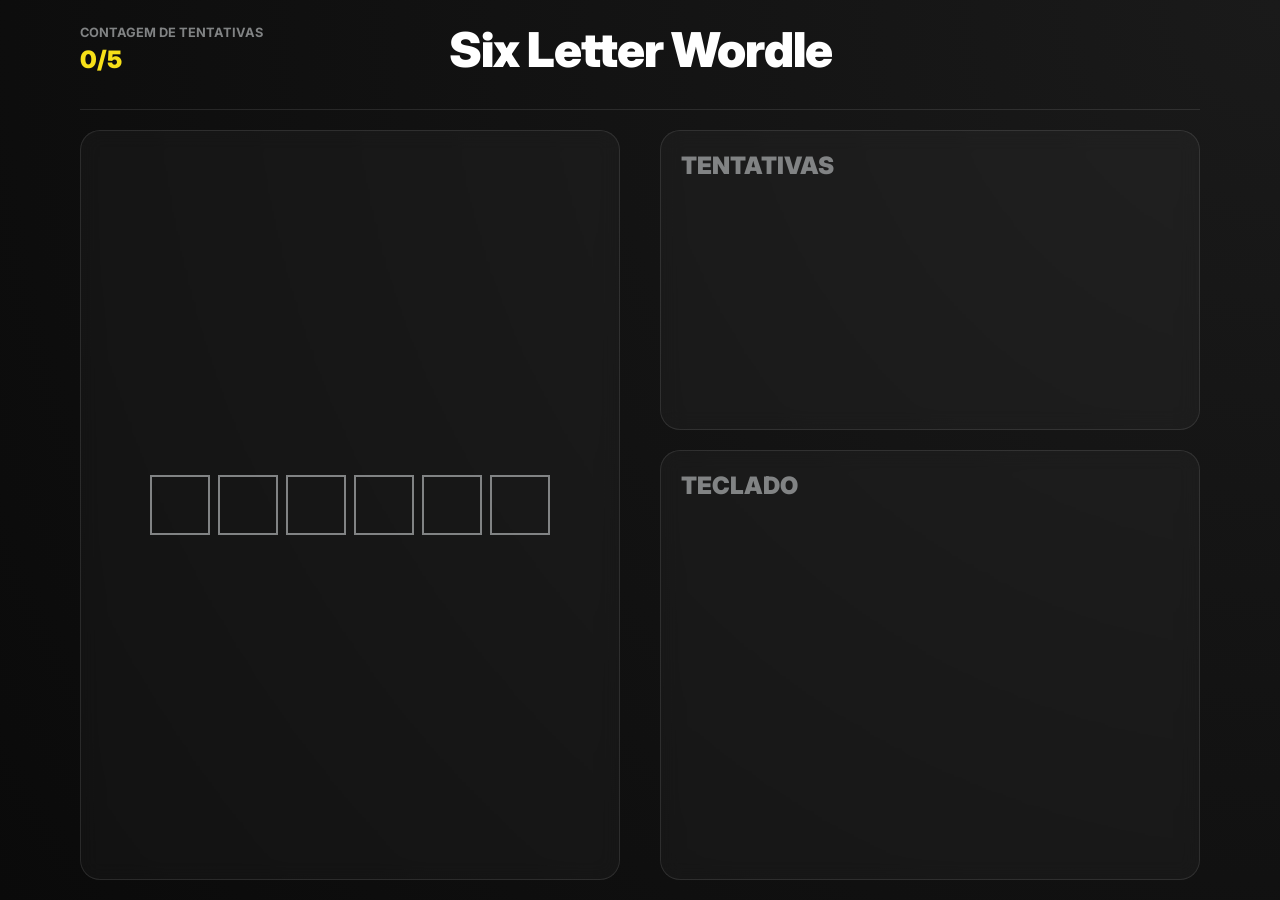
==== lockout.html @ 84cf0727 "Add files via upload" ====
<!DOCTYPE html>
<html lang="pt-br">

<head>
    <meta charset="UTF-8">
    <meta name="viewport" content="width=device-width, initial-scale=1.0">
    <title>Nano Banana - Volte Amanhã</title>
    <link rel="stylesheet" href="style.css">
    <link href="https://fonts.googleapis.com/css2?family=Inter:wght@400;700;900&display=swap" rel="stylesheet">
    <style>
        .lockout-container {
            display: flex;
            flex-direction: column;
            align-items: center;
            justify-content: center;
            height: 100vh;
            text-align: center;
            padding: 20px;
        }

        .timer-box {
            background: var(--glass-bg);
            backdrop-filter: blur(15px);
            border: 1px solid var(--glass-border);
            padding: 40px;
            border-radius: 30px;
            box-shadow: 0 20px 50px rgba(0, 0, 0, 0.5);
        }

        .countdown {
            font-size: 4rem;
            font-weight: 900;
            color: var(--accent-color);
            margin: 20px 0;
            font-family: 'Inter', sans-serif;
            letter-spacing: 4px;
        }

        .lockout-msg {
            font-size: 1.5rem;
            opacity: 0.8;
            max-width: 500px;
            line-height: 1.6;
        }

        @keyframes bounce {

            0%,
            100% {
                transform: translateY(0);
            }

            50% {
                transform: translateY(-20px);
            }
        }
    </style>
</head>

<body>
    <div class="lockout-container">
        <div class="timer-box">
            <h1>Próximo Desafio em:</h1>
            <div id="countdown" class="countdown">00:00:00</div>
            <p class="lockout-msg">Você já completou o desafio de hoje. Descanse um pouco e volte amanhã para uma nova
                palavra!</p>
        </div>
    </div>
    <script>
        function updateCountdown() {
            const now = new Date();
            const tomorrow = new Date(now);
            tomorrow.setHours(24, 0, 0, 0);

            const diff = tomorrow - now;

            const hours = Math.floor(diff / (1000 * 60 * 60));
            const minutes = Math.floor((diff % (1000 * 60 * 60)) / (1000 * 60));
            const seconds = Math.floor((diff % (1000 * 60)) / 1000);

            document.getElementById('countdown').textContent =
                `${String(hours).padStart(2, '0')}:${String(minutes).padStart(2, '0')}:${String(seconds).padStart(2, '0')}`;

            if (diff <= 0) {
                window.location.href = 'index.html';
            }
        }

        // Check if they should even be here
        const saved = JSON.parse(localStorage.getItem('nano-banana-state'));
        const today = new Date();
        const dateKey = `${today.getFullYear()}-${today.getMonth() + 1}-${today.getDate()}`;

        if (!saved || saved.date !== dateKey || !saved.gameOver) {
            window.location.href = 'index.html';
        } else {
            const msgElement = document.querySelector('.lockout-msg');
            const titleElement = document.querySelector('h1');
            if (saved.won) {
                titleElement.textContent = "Parabéns pelo Desafio!";
                msgElement.textContent = "Você venceu o desafio de hoje! Mostre para seus amigos e volte amanhã para uma nova palavra.";
            } else {
                titleElement.textContent = "Não foi dessa vez!";
                msgElement.textContent = "Infelizmente você não conseguiu completar o desafio do dia. Estude mais e tente novamente amanhã!";
            }
            setInterval(updateCountdown, 1000);
            updateCountdown();
        }
    </script>
</body>

</html>
---- style.css ----
:root {
    --bg-color: #0a0a0a;
    --text-color: #ffffff;
    --accent-color: #f7e018;
    /* Banana Yellow */
    --gray-dark: #202020;
    --gray-mid: #3a3a3c;
    --gray-light: #818384;
    --correct-color: #2eb872;
    /* Vibrant Green */
    --present-color: #f7e018;
    /* Banana Yellow */
    --absent-color: #312a2c;
    /* Darker gray/brown */
    --key-bg: #4a3f41;
    /* Base key color */
    --glass-bg: rgba(255, 255, 255, 0.03);
    --glass-border: rgba(255, 255, 255, 0.1);
}

* {
    box-sizing: border-box;
    margin: 0;
    padding: 0;
    font-family: 'Inter', sans-serif;
}

body {
    background: radial-gradient(circle at top right, #1a1a1a, #0a0a0a);
    color: var(--text-color);
    height: 100vh;
    overflow: hidden;
    /* Fix layout, no scroll on body */
    display: flex;
    justify-content: center;
}

.container {
    width: 100%;
    max-width: 1200px;
    padding: 20px 40px;
    display: flex;
    flex-direction: column;
    height: 100vh;
    /* Fixed viewport height */
}

header {
    display: flex;
    justify-content: space-between;
    align-items: center;
    padding-bottom: 30px;
    border-bottom: 1px solid var(--glass-border);
}

.header-left,
.header-right {
    flex: 1;
}

.header-center {
    flex: 2;
    text-align: center;
}

h1 {
    font-size: 3rem;
    font-weight: 900;
    letter-spacing: -1px;
    margin: 0;
}

.stats-container {
    display: flex;
    flex-direction: column;
    gap: 5px;
}

.stats-label {
    font-size: 0.8rem;
    text-transform: uppercase;
    font-weight: 700;
    color: var(--gray-light);
    line-height: 1.2;
}

#attempts-display {
    font-size: 1.5rem;
    font-weight: 900;
    color: var(--accent-color);
}

.nano-text {
    font-weight: 900;
    color: var(--accent-color);
    font-size: 1.2rem;
    letter-spacing: 2px;
}

main {
    flex: 1;
    display: flex;
    flex-direction: column;
    gap: 30px;
    margin-top: 30px;
}

#board-container {
    display: flex;
    justify-content: center;
}

#game-board {
    display: flex;
    flex-direction: column;
    gap: 8px;
}

.row {
    display: flex;
    gap: 8px;
}

.tile,
.tile-input {
    width: 60px;
    height: 60px;
    border: 2px solid var(--gray-mid);
    display: flex;
    justify-content: center;
    align-items: center;
    font-size: 2rem;
    font-weight: 700;
    text-transform: uppercase;
    transition: all 0.1s ease;
    background-color: transparent;
    color: var(--text-color);
    text-align: center;
}

.tile-input:focus {
    outline: none;
    border-color: var(--accent-color);
    box-shadow: 0 0 10px rgba(247, 224, 24, 0.3);
}

.tile.filled,
.tile-input:not(:placeholder-shown) {
    border-color: var(--gray-light);
}

.tile.correct {
    background-color: var(--correct-color);
    border-color: var(--correct-color);
}

.tile.present {
    background-color: var(--present-color);
    border-color: var(--present-color);
}

.tile.absent {
    background-color: var(--absent-color);
    border-color: var(--absent-color);
}

.game-layout {
    display: grid;
    grid-template-columns: 1fr 1fr;
    /* Equal split side by side */
    gap: 40px;
    flex: 1;
    min-height: 0;
    margin-top: 20px;
}

.column {
    display: flex;
    flex-direction: column;
    gap: 20px;
    min-height: 0;
}

#left-column {
    justify-content: center;
    align-items: center;
    background: var(--glass-bg);
    border: 1px solid var(--glass-border);
    border-radius: 20px;
    backdrop-filter: blur(10px);
}

#right-column {
    display: flex;
    flex-direction: column;
    height: 100%;
}

.history-section {
    flex: 1;
    /* History on top */
}

.keyboard-section {
    flex: 1.5;
    /* Keyboard on bottom with more space */
}

.section-container {
    background: var(--glass-bg);
    backdrop-filter: blur(10px);
    border: 1px solid var(--glass-border);
    border-radius: 20px;
    padding: 20px;
    display: flex;
    flex-direction: column;
    overflow: hidden;
}

.section-header h2 {
    font-size: 1.5rem;
    font-weight: 900;
    margin-bottom: 20px;
    color: var(--gray-light);
    text-transform: uppercase;
}

#virtual-keyboard {
    display: flex;
    flex-direction: column;
    gap: 10px;
    padding: 10px;
    align-items: center;
}

.keyboard-row {
    display: flex;
    justify-content: center;
    gap: 8px;
    width: 100%;
}

.keyboard-row:nth-child(2) {
    width: 90%;
    /* Slight indent for ASDF row */
}

.key {
    background-color: var(--key-bg);
    color: white;
    border: none;
    border-radius: 8px;
    height: 58px;
    min-width: 44px;
    padding: 0 12px;
    font-size: 1.2rem;
    font-weight: 900;
    text-transform: uppercase;
    cursor: pointer;
    transition: all 0.2s cubic-bezier(0.4, 0, 0.2, 1);
    display: flex;
    justify-content: center;
    align-items: center;
    box-shadow: 0 4px 0 rgba(0, 0, 0, 0.4);
}

.key.correct {
    background-color: var(--correct-color) !important;
    color: white;
}

.key.present {
    background-color: var(--present-color) !important;
    color: black;
    /* Better contrast for yellow */
}

.key.absent {
    background-color: var(--absent-color) !important;
    opacity: 0.4;
}

.key:active {
    opacity: 0.7;
    transform: scale(0.95);
}

.key:disabled {
    opacity: 0.3;
    filter: grayscale(1);
    cursor: not-allowed;
    pointer-events: none;
}

.key.wide {
    min-width: 70px;
}

#key-ENTER {
    min-width: 140px;
    /* Wider ENTER as seen in image */
}

.key:hover {
    background-color: var(--gray-light);
}

#history-list {
    flex: 1;
    overflow-y: auto;
    display: flex;
    flex-direction: column;
    gap: 10px;
}

.history-item {
    display: flex;
    flex-direction: column;
    gap: 5px;
    padding: 10px;
    background: rgba(255, 255, 255, 0.03);
    border-radius: 8px;
    border: 1px solid var(--glass-border);
}

.history-word {
    font-size: 1.2rem;
    font-weight: 700;
    text-transform: uppercase;
    color: var(--accent-color);
    letter-spacing: 2px;
}

.history-tiles {
    display: flex;
    gap: 4px;
}

.history-tile {
    width: 20px;
    height: 20px;
    border-radius: 2px;
}

/* Modals */
.hidden {
    display: none !important;
}

#modal {
    position: fixed;
    top: 0;
    left: 0;
    width: 100%;
    height: 100%;
    background: rgba(0, 0, 0, 0.8);
    z-index: 100;
    display: flex;
    justify-content: center;
    align-items: center;
}

.modal-content {
    background: #121213;
    padding: 40px;
    border-radius: 12px;
    text-align: center;
    max-width: 400px;
}

.glass {
    background: rgba(20, 20, 20, 0.9);
    backdrop-filter: blur(20px);
    border: 1px solid var(--glass-border);
}

.btn-primary {
    background: var(--accent-color);
    color: black;
    border: none;
    padding: 10px 20px;
    border-radius: 4px;
    font-weight: 700;
    margin-top: 20px;
    cursor: pointer;
}

/* Animations */
@keyframes shake {

    10%,
    90% {
        transform: translate3d(-1px, 0, 0);
    }

    20%,
    80% {
        transform: translate3d(2px, 0, 0);
    }

    30%,
    50%,
    70% {
        transform: translate3d(-4px, 0, 0);
    }

    40%,
    60% {
        transform: translate3d(4px, 0, 0);
    }
}

.shake {
    animation: shake 0.5s cubic-bezier(.36, .07, .19, .97) both;
}

.flip {
    animation: flip 0.6s ease;
}

@keyframes flip {
    0% {
        transform: rotateX(0);
    }

    50% {
        transform: rotateX(90deg);
    }

    100% {
        transform: rotateX(0);
    }
}

@media (max-width: 768px) {
    .layout-grid {
        grid-template-columns: 1fr;
    }

    h1 {
        font-size: 2rem;
    }

    .tile {
        width: 50px;
        height: 50px;
        font-size: 1.5rem;
    }
}
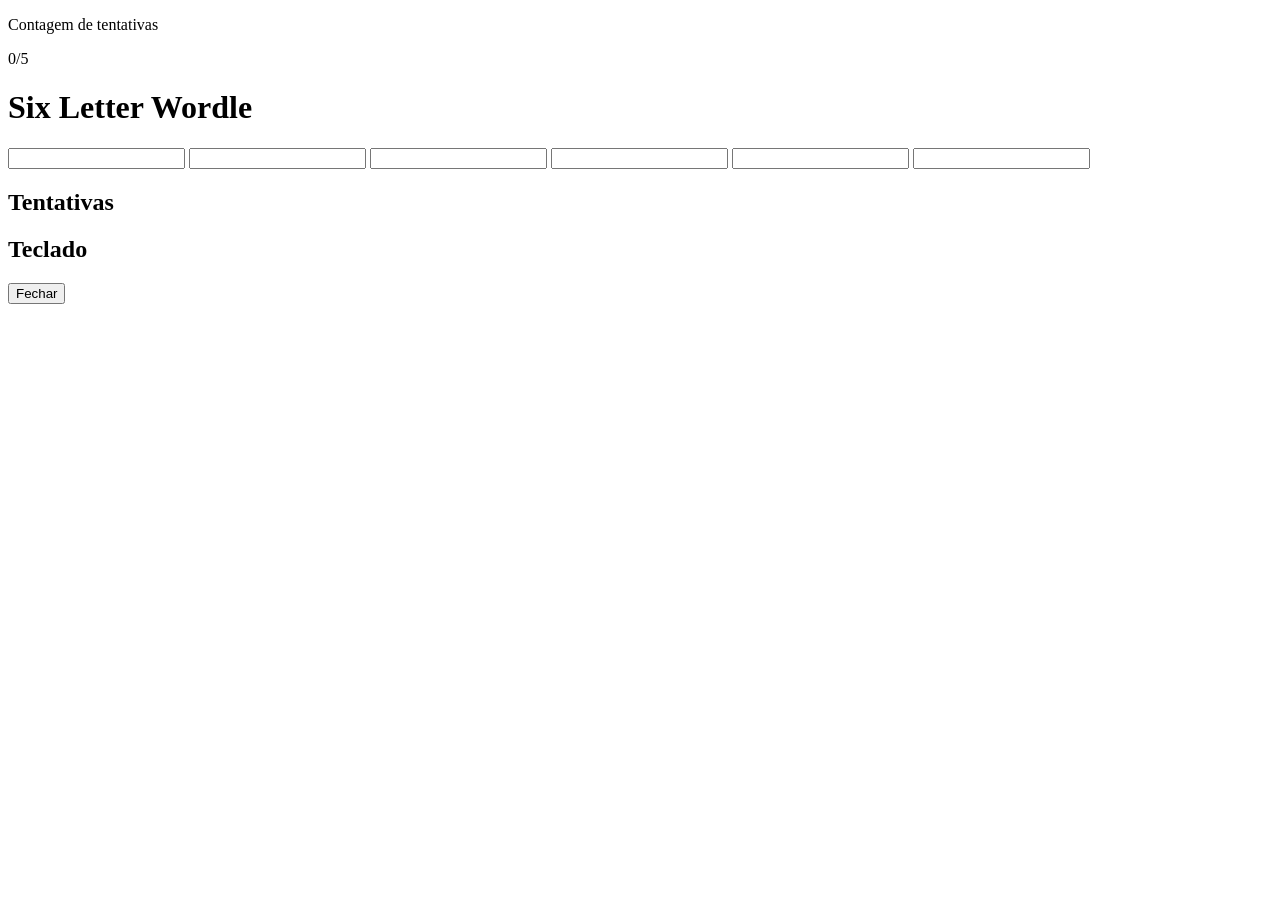
==== commit 758081c5: "Fix HTML encoding issues in lockout.html" ====
--- a/lockout.html
+++ b/lockout.html
@@ -109,4 +109,4 @@
     </script>
 </body>
 
-</html>+</html>
--- a/style.css
+++ b/style.css
@@ -1,449 +1,112 @@
-:root {
-    --bg-color: #0a0a0a;
-    --text-color: #ffffff;
-    --accent-color: #f7e018;
-    /* Banana Yellow */
-    --gray-dark: #202020;
-    --gray-mid: #3a3a3c;
-    --gray-light: #818384;
-    --correct-color: #2eb872;
-    /* Vibrant Green */
-    --present-color: #f7e018;
-    /* Banana Yellow */
-    --absent-color: #312a2c;
-    /* Darker gray/brown */
-    --key-bg: #4a3f41;
-    /* Base key color */
-    --glass-bg: rgba(255, 255, 255, 0.03);
-    --glass-border: rgba(255, 255, 255, 0.1);
-}
+<!DOCTYPE html>
+<html lang="pt-br">
 
-* {
-    box-sizing: border-box;
-    margin: 0;
-    padding: 0;
-    font-family: 'Inter', sans-serif;
-}
+<head>
+    <meta charset="UTF-8">
+    <meta name="viewport" content="width=device-width, initial-scale=1.0">
+    <title>Nano Banana - Volte Amanhã</title>
+    <link rel="stylesheet" href="style.css">
+    <link href="https://fonts.googleapis.com/css2?family=Inter:wght@400;700;900&display=swap" rel="stylesheet">
+    <style>
+        .lockout-container {
+            display: flex;
+            flex-direction: column;
+            align-items: center;
+            justify-content: center;
+            height: 100vh;
+            text-align: center;
+            padding: 20px;
+        }
 
-body {
-    background: radial-gradient(circle at top right, #1a1a1a, #0a0a0a);
-    color: var(--text-color);
-    height: 100vh;
-    overflow: hidden;
-    /* Fix layout, no scroll on body */
-    display: flex;
-    justify-content: center;
-}
+        .timer-box {
+            background: var(--glass-bg);
+            backdrop-filter: blur(15px);
+            border: 1px solid var(--glass-border);
+            padding: 40px;
+            border-radius: 30px;
+            box-shadow: 0 20px 50px rgba(0, 0, 0, 0.5);
+        }
 
-.container {
-    width: 100%;
-    max-width: 1200px;
-    padding: 20px 40px;
-    display: flex;
-    flex-direction: column;
-    height: 100vh;
-    /* Fixed viewport height */
-}
+        .countdown {
+            font-size: 4rem;
+            font-weight: 900;
+            color: var(--accent-color);
+            margin: 20px 0;
+            font-family: 'Inter', sans-serif;
+            letter-spacing: 4px;
+        }
 
-header {
-    display: flex;
-    justify-content: space-between;
-    align-items: center;
-    padding-bottom: 30px;
-    border-bottom: 1px solid var(--glass-border);
-}
+        .lockout-msg {
+            font-size: 1.5rem;
+            opacity: 0.8;
+            max-width: 500px;
+            line-height: 1.6;
+        }
 
-.header-left,
-.header-right {
-    flex: 1;
-}
+        @keyframes bounce {
 
-.header-center {
-    flex: 2;
-    text-align: center;
-}
+            0%,
+            100% {
+                transform: translateY(0);
+            }
 
-h1 {
-    font-size: 3rem;
-    font-weight: 900;
-    letter-spacing: -1px;
-    margin: 0;
-}
+            50% {
+                transform: translateY(-20px);
+            }
+        }
+    </style>
+</head>
 
-.stats-container {
-    display: flex;
-    flex-direction: column;
-    gap: 5px;
-}
+<body>
+    <div class="lockout-container">
+        <div class="timer-box">
+            <h1>Próximo Desafio em:</h1>
+            <div id="countdown" class="countdown">00:00:00</div>
+            <p class="lockout-msg">Você já completou o desafio de hoje. Descanse um pouco e volte amanhã para uma nova
+                palavra!</p>
+        </div>
+    </div>
+    <script>
+        function updateCountdown() {
+            const now = new Date();
+            const tomorrow = new Date(now);
+            tomorrow.setHours(24, 0, 0, 0);
 
-.stats-label {
-    font-size: 0.8rem;
-    text-transform: uppercase;
-    font-weight: 700;
-    color: var(--gray-light);
-    line-height: 1.2;
-}
+            const diff = tomorrow - now;
 
-#attempts-display {
-    font-size: 1.5rem;
-    font-weight: 900;
-    color: var(--accent-color);
-}
+            const hours = Math.floor(diff / (1000 * 60 * 60));
+            const minutes = Math.floor((diff % (1000 * 60 * 60)) / (1000 * 60));
+            const seconds = Math.floor((diff % (1000 * 60)) / 1000);
 
-.nano-text {
-    font-weight: 900;
-    color: var(--accent-color);
-    font-size: 1.2rem;
-    letter-spacing: 2px;
-}
+            document.getElementById('countdown').textContent =
+                `${String(hours).padStart(2, '0')}:${String(minutes).padStart(2, '0')}:${String(seconds).padStart(2, '0')}`;
 
-main {
-    flex: 1;
-    display: flex;
-    flex-direction: column;
-    gap: 30px;
-    margin-top: 30px;
-}
+            if (diff <= 0) {
+                window.location.href = 'index.html';
+            }
+        }
 
-#board-container {
-    display: flex;
-    justify-content: center;
-}
+        // Check if they should even be here
+        const saved = JSON.parse(localStorage.getItem('nano-banana-state'));
+        const today = new Date();
+        const dateKey = `${today.getFullYear()}-${today.getMonth() + 1}-${today.getDate()}`;
 
-#game-board {
-    display: flex;
-    flex-direction: column;
-    gap: 8px;
-}
+        if (!saved || saved.date !== dateKey || !saved.gameOver) {
+            window.location.href = 'index.html';
+        } else {
+            const msgElement = document.querySelector('.lockout-msg');
+            const titleElement = document.querySelector('h1');
+            if (saved.won) {
+                titleElement.textContent = "Parabéns pelo Desafio!";
+                msgElement.textContent = "Você venceu o desafio de hoje! Mostre para seus amigos e volte amanhã para uma nova palavra.";
+            } else {
+                titleElement.textContent = "Não foi dessa vez!";
+                msgElement.textContent = "Infelizmente você não conseguiu completar o desafio do dia. Estude mais e tente novamente amanhã!";
+            }
+            setInterval(updateCountdown, 1000);
+            updateCountdown();
+        }
+    </script>
+</body>
 
-.row {
-    display: flex;
-    gap: 8px;
-}
-
-.tile,
-.tile-input {
-    width: 60px;
-    height: 60px;
-    border: 2px solid var(--gray-mid);
-    display: flex;
-    justify-content: center;
-    align-items: center;
-    font-size: 2rem;
-    font-weight: 700;
-    text-transform: uppercase;
-    transition: all 0.1s ease;
-    background-color: transparent;
-    color: var(--text-color);
-    text-align: center;
-}
-
-.tile-input:focus {
-    outline: none;
-    border-color: var(--accent-color);
-    box-shadow: 0 0 10px rgba(247, 224, 24, 0.3);
-}
-
-.tile.filled,
-.tile-input:not(:placeholder-shown) {
-    border-color: var(--gray-light);
-}
-
-.tile.correct {
-    background-color: var(--correct-color);
-    border-color: var(--correct-color);
-}
-
-.tile.present {
-    background-color: var(--present-color);
-    border-color: var(--present-color);
-}
-
-.tile.absent {
-    background-color: var(--absent-color);
-    border-color: var(--absent-color);
-}
-
-.game-layout {
-    display: grid;
-    grid-template-columns: 1fr 1fr;
-    /* Equal split side by side */
-    gap: 40px;
-    flex: 1;
-    min-height: 0;
-    margin-top: 20px;
-}
-
-.column {
-    display: flex;
-    flex-direction: column;
-    gap: 20px;
-    min-height: 0;
-}
-
-#left-column {
-    justify-content: center;
-    align-items: center;
-    background: var(--glass-bg);
-    border: 1px solid var(--glass-border);
-    border-radius: 20px;
-    backdrop-filter: blur(10px);
-}
-
-#right-column {
-    display: flex;
-    flex-direction: column;
-    height: 100%;
-}
-
-.history-section {
-    flex: 1;
-    /* History on top */
-}
-
-.keyboard-section {
-    flex: 1.5;
-    /* Keyboard on bottom with more space */
-}
-
-.section-container {
-    background: var(--glass-bg);
-    backdrop-filter: blur(10px);
-    border: 1px solid var(--glass-border);
-    border-radius: 20px;
-    padding: 20px;
-    display: flex;
-    flex-direction: column;
-    overflow: hidden;
-}
-
-.section-header h2 {
-    font-size: 1.5rem;
-    font-weight: 900;
-    margin-bottom: 20px;
-    color: var(--gray-light);
-    text-transform: uppercase;
-}
-
-#virtual-keyboard {
-    display: flex;
-    flex-direction: column;
-    gap: 10px;
-    padding: 10px;
-    align-items: center;
-}
-
-.keyboard-row {
-    display: flex;
-    justify-content: center;
-    gap: 8px;
-    width: 100%;
-}
-
-.keyboard-row:nth-child(2) {
-    width: 90%;
-    /* Slight indent for ASDF row */
-}
-
-.key {
-    background-color: var(--key-bg);
-    color: white;
-    border: none;
-    border-radius: 8px;
-    height: 58px;
-    min-width: 44px;
-    padding: 0 12px;
-    font-size: 1.2rem;
-    font-weight: 900;
-    text-transform: uppercase;
-    cursor: pointer;
-    transition: all 0.2s cubic-bezier(0.4, 0, 0.2, 1);
-    display: flex;
-    justify-content: center;
-    align-items: center;
-    box-shadow: 0 4px 0 rgba(0, 0, 0, 0.4);
-}
-
-.key.correct {
-    background-color: var(--correct-color) !important;
-    color: white;
-}
-
-.key.present {
-    background-color: var(--present-color) !important;
-    color: black;
-    /* Better contrast for yellow */
-}
-
-.key.absent {
-    background-color: var(--absent-color) !important;
-    opacity: 0.4;
-}
-
-.key:active {
-    opacity: 0.7;
-    transform: scale(0.95);
-}
-
-.key:disabled {
-    opacity: 0.3;
-    filter: grayscale(1);
-    cursor: not-allowed;
-    pointer-events: none;
-}
-
-.key.wide {
-    min-width: 70px;
-}
-
-#key-ENTER {
-    min-width: 140px;
-    /* Wider ENTER as seen in image */
-}
-
-.key:hover {
-    background-color: var(--gray-light);
-}
-
-#history-list {
-    flex: 1;
-    overflow-y: auto;
-    display: flex;
-    flex-direction: column;
-    gap: 10px;
-}
-
-.history-item {
-    display: flex;
-    flex-direction: column;
-    gap: 5px;
-    padding: 10px;
-    background: rgba(255, 255, 255, 0.03);
-    border-radius: 8px;
-    border: 1px solid var(--glass-border);
-}
-
-.history-word {
-    font-size: 1.2rem;
-    font-weight: 700;
-    text-transform: uppercase;
-    color: var(--accent-color);
-    letter-spacing: 2px;
-}
-
-.history-tiles {
-    display: flex;
-    gap: 4px;
-}
-
-.history-tile {
-    width: 20px;
-    height: 20px;
-    border-radius: 2px;
-}
-
-/* Modals */
-.hidden {
-    display: none !important;
-}
-
-#modal {
-    position: fixed;
-    top: 0;
-    left: 0;
-    width: 100%;
-    height: 100%;
-    background: rgba(0, 0, 0, 0.8);
-    z-index: 100;
-    display: flex;
-    justify-content: center;
-    align-items: center;
-}
-
-.modal-content {
-    background: #121213;
-    padding: 40px;
-    border-radius: 12px;
-    text-align: center;
-    max-width: 400px;
-}
-
-.glass {
-    background: rgba(20, 20, 20, 0.9);
-    backdrop-filter: blur(20px);
-    border: 1px solid var(--glass-border);
-}
-
-.btn-primary {
-    background: var(--accent-color);
-    color: black;
-    border: none;
-    padding: 10px 20px;
-    border-radius: 4px;
-    font-weight: 700;
-    margin-top: 20px;
-    cursor: pointer;
-}
-
-/* Animations */
-@keyframes shake {
-
-    10%,
-    90% {
-        transform: translate3d(-1px, 0, 0);
-    }
-
-    20%,
-    80% {
-        transform: translate3d(2px, 0, 0);
-    }
-
-    30%,
-    50%,
-    70% {
-        transform: translate3d(-4px, 0, 0);
-    }
-
-    40%,
-    60% {
-        transform: translate3d(4px, 0, 0);
-    }
-}
-
-.shake {
-    animation: shake 0.5s cubic-bezier(.36, .07, .19, .97) both;
-}
-
-.flip {
-    animation: flip 0.6s ease;
-}
-
-@keyframes flip {
-    0% {
-        transform: rotateX(0);
-    }
-
-    50% {
-        transform: rotateX(90deg);
-    }
-
-    100% {
-        transform: rotateX(0);
-    }
-}
-
-@media (max-width: 768px) {
-    .layout-grid {
-        grid-template-columns: 1fr;
-    }
-
-    h1 {
-        font-size: 2rem;
-    }
-
-    .tile {
-        width: 50px;
-        height: 50px;
-        font-size: 1.5rem;
-    }
-}+</html>
